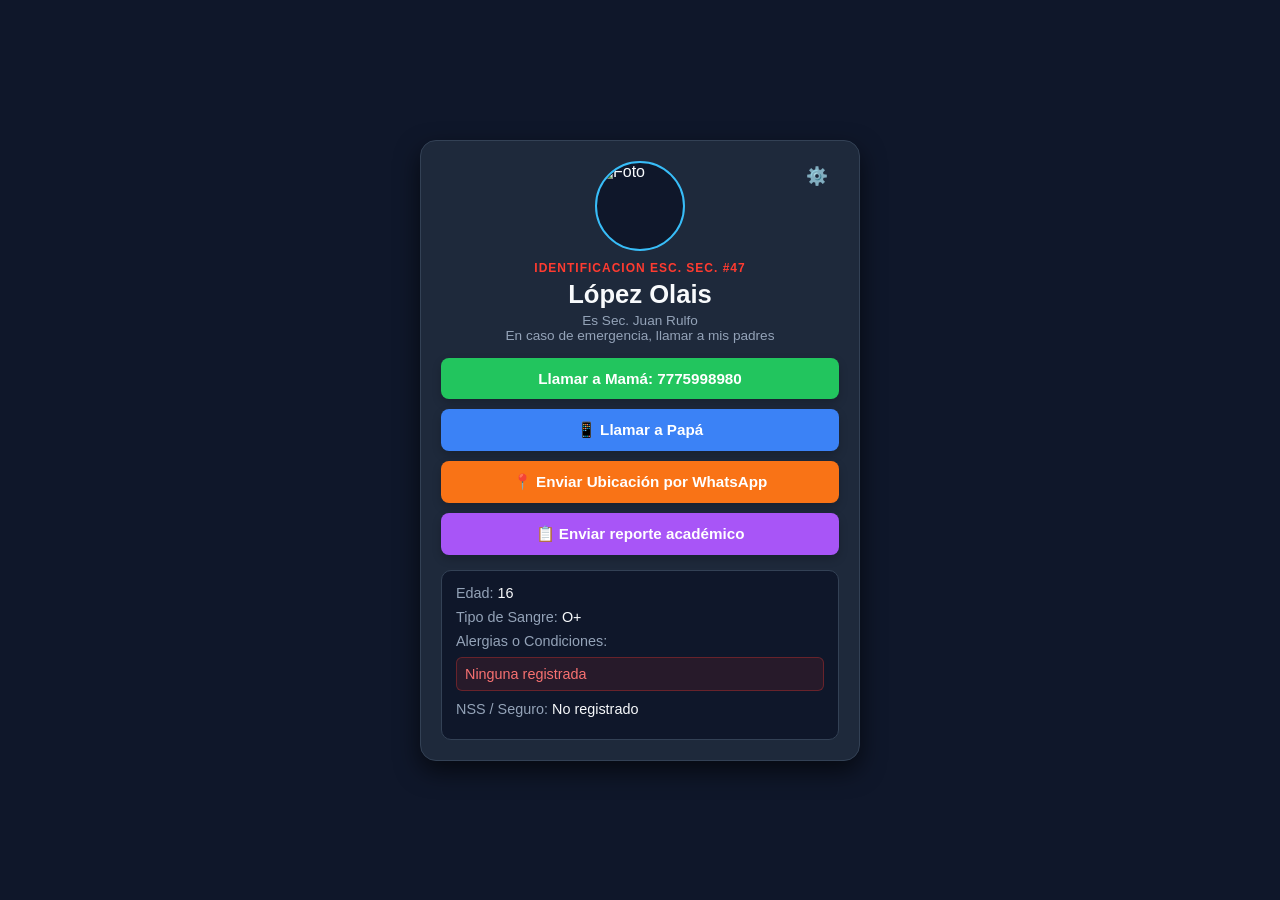
==== index.html @ 558b9864 "Version final completa SafeKid con foto, NSS y reportes" ====
<!DOCTYPE html>
<html lang="es">
<head>
    <meta charset="UTF-8">
    <meta name="viewport" content="width=device-width, initial-scale=1.0">
    <title>SafeKid - Identificación de Emergencia</title>
    <style>
        :root {
            --primary: #ff3b30;
            --bg: #0f172a;
            --card: #1e293b;
            --text: #f8fafc;
            --muted: #94a3b8;
            --accent: #38bdf8;
            --green: #22c55e;
            --blue: #3b82f6;
            --orange: #f97316;
            --purple: #a855f7;
        }
        * { box-sizing: border-box; margin: 0; padding: 0; font-family: -apple-system, BlinkMacSystemFont, "Segoe UI", Roboto, sans-serif; }
        body { background-color: var(--bg); color: var(--text); padding: 15px; display: flex; justify-content: center; align-items: center; min-height: 100vh; }
        .container { width: 100%; max-width: 440px; background: var(--card); padding: 20px; border-radius: 16px; box-shadow: 0 10px 25px rgba(0,0,0,0.6); border: 1px solid #334155; position: relative; }
        .badge-esc { text-align: center; font-size: 0.75rem; color: var(--primary); font-weight: bold; text-transform: uppercase; letter-spacing: 1px; margin-bottom: 5px; }
        
        /* Contenedor de Foto */
        .photo-container { width: 90px; height: 90px; margin: 0 auto 10px auto; border-radius: 50%; overflow: hidden; border: 2px solid var(--accent); background: #0f172a; display: flex; justify-content: center; align-items: center; }
        .photo-container img { width: 100%; height: 100%; object-fit: cover; }

        h1 { text-align: center; font-size: 1.6rem; margin-bottom: 4px; color: var(--text); }
        p.subtitle { text-align: center; color: var(--muted); font-size: 0.85rem; margin-bottom: 15px; }
        
        input, textarea { width: 100%; padding: 10px; border-radius: 8px; border: 1px solid #334155; background: #0f172a; color: white; font-size: 0.95rem; margin-bottom: 10px; }
        input:focus, textarea:focus { outline: none; border-color: var(--accent); }
        button { padding: 10px 16px; border-radius: 8px; border: none; background: var(--primary); color: white; font-weight: bold; cursor: pointer; font-size: 0.95rem; }
        .hidden { display: none !important; }
        
        .profile-section { margin-top: 10px; }
        .btn-action { display: block; width: 100%; text-align: center; padding: 12px; margin-top: 10px; border-radius: 8px; text-decoration: none; font-weight: bold; color: white; font-size: 0.95rem; box-shadow: 0 4px 10px rgba(0,0,0,0.2); }
        .btn-mama { background: var(--green); }
        .btn-papa { background: var(--blue); }
        .btn-wsp { background: var(--orange); }
        .btn-acad { background: var(--purple); }

        .info-card { background: #0f172a; padding: 14px; border-radius: 10px; margin-top: 15px; border: 1px solid #334155; font-size: 0.9rem; }
        .info-row { margin-bottom: 8px; color: var(--muted); }
        .info-row span { color: var(--text); font-weight: 500; }
        .alergia-box { background: rgba(255, 59, 48, 0.1); border: 1px solid rgba(255, 59, 48, 0.3); padding: 8px; border-radius: 6px; color: #f87171; margin-top: 5px; }

        /* Modal Configurar */
        .modal { position: fixed; top: 0; left: 0; width: 100%; height: 100%; background: rgba(0,0,0,0.8); display: flex; justify-content: center; align-items: center; padding: 20px; z-index: 100; overflow-y: auto; }
        .modal-content { background: var(--card); width: 100%; max-width: 420px; padding: 20px; border-radius: 14px; border: 1px solid #334155; position: relative; max-height: 90vh; overflow-y: auto; }
        .modal-content h3 { color: var(--accent); margin-bottom: 10px; }
        .close-btn { position: absolute; top: 15px; right: 15px; background: none; border: none; color: var(--muted); font-size: 1.2rem; cursor: pointer; }
        .config-trigger { position: absolute; top: 15px; right: 15px; background: none; border: none; color: var(--muted); font-size: 1.1rem; cursor: pointer; }
    </style>
</head>
<body>

<div class="container">
    <button class="config-trigger" onclick="abrirConfig()" title="Configurar">⚙️</button>
    
    <div id="vistaPublica">
        <div class="photo-container">
            <img id="fotoPerfil" src="https://via.placeholder.com/150" alt="Foto">
        </div>
        <div class="badge-esc" id="escuelaLbl">IDENTIFICACION ESC. SEC. #47</div>
        <h1 id="nombreLbl">López Olais</h1>
        <p class="subtitle" id="subLbl">Es Sec. Juan Rulfo<br>En caso de emergencia, llamar a mis padres</p>

        <!-- Botones de Acción -->
        <div class="profile-section">
            <a id="btnMama" href="#" class="btn-action btn-mama">Llamar a Mamá: <span id="telMamaLbl">7775998980</span></a>
            <a id="btnPapa" href="#" class="btn-action btn-papa">📱 Llamar a Papá</a>
            <a id="btnWsp" href="#" class="btn-action btn-wsp" target="_blank">📍 Enviar Ubicación por WhatsApp</a>
            <a id="btnAcad" href="#" class="btn-action btn-acad" target="_blank">📋 Enviar reporte académico</a>
        </div>

        <div class="info-card">
            <div class="info-row">Edad: <span id="edadLbl">16</span></div>
            <div class="info-row">Tipo de Sangre: <span id="sangreLbl">O+</span></div>
            <div class="info-row">Alergias o Condiciones:</div>
            <div class="alergia-box" id="alergiaLbl">Ninguna registrada</div>
            <div class="info-row" style="margin-top: 10px;">NSS / Seguro: <span id="nssLbl">No registrado</span></div>
        </div>
    </div>
</div>

<!-- Modal Configuración con PIN -->
<div id="modalConfig" class="modal hidden">
    <div class="modal-content">
        <button class="close-btn" onclick="cerrarConfig()">✕</button>
        <h3>⚙️ Configurar Perfil</h3>
        <div id="divPin">
            <p class="subtitle" style="text-align: left; margin-bottom: 10px;">Ingresa el PIN de tutor:</p>
            <input type="password" id="pinInput" placeholder="PIN de seguridad">
            <button onclick="verificarPin()">Acceder</button>
        </div>
        <div id="divForm" class="hidden">
            <p style="color: var(--green); font-size: 0.85rem; margin-bottom: 10px;">✓ Acceso concedido. Modifica los datos:</p>
            
            <label style="font-size: 0.8rem; color: var(--muted);">URL de la Foto:</label>
            <input type="text" id="editFoto" placeholder="Enlace de imagen">

            <label style="font-size: 0.8rem; color: var(--muted);">Nombre del Niño:</label>
            <input type="text" id="editNombre">

            <div style="display: flex; gap: 8px;">
                <div>
                    <label style="font-size: 0.8rem; color: var(--muted);">Tel. Mamá:</label>
                    <input type="text" id="editMama">
                </div>
                <div>
                    <label style="font-size: 0.8rem; color: var(--muted);">Tel. Papá:</label>
                    <input type="text" id="editPapa">
                </div>
            </div>

            <div style="display: flex; gap: 8px;">
                <div>
                    <label style="font-size: 0.8rem; color: var(--muted);">Edad:</label>
                    <input type="text" id="editEdad">
                </div>
                <div>
                    <label style="font-size: 0.8rem; color: var(--muted);">Sangre:</label>
                    <input type="text" id="editSangre">
                </div>
            </div>

            <label style="font-size: 0.8rem; color: var(--muted);">NSS / Seguro:</label>
            <input type="text" id="editNss">

            <label style="font-size: 0.8rem; color: var(--muted);">Alergias / Notas:</label>
            <textarea id="editAlergias" rows="2"></textarea>

            <button onclick="guardarCambios()" style="background: var(--green); width: 100%; margin-top: 5px;">Guardar Cambios</button>
        </div>
    </div>
</div>

<script>
    const BIN_ID = "6af90c83ac6210605a887415";
    const MASTER_KEY = "$2a$10$RA2b3dfFoTrdqkpHH7uVkedzDc3OSmOTSLuvKFx7n4hRCONPqti9S";
    const PIN_SECRETO = "1234";

    let datosActuales = {};

    async function cargarDatos() {
        try {
            const res = await fetch(`https://api.jsonbin.io/v3/b/${BIN_ID}/latest`, {
                headers: { "X-Master-Key": MASTER_KEY }
            });
            const data = await res.json();
            datosActuales = data.record;

            document.getElementById("nombreLbl").innerText = datosActuales.nombre || "López Olais";
            document.getElementById("telMamaLbl").innerText = datosActuales.telefonoMama || "7775998980";
            document.getElementById("edadLbl").innerText = datosActuales.edad || "16";
            document.getElementById("sangreLbl").innerText = datosActuales.sangre || "O+";
            document.getElementById("alergiaLbl").innerText = datosActuales.alergias || "Ninguna registrada";
            document.getElementById("nssLbl").innerText = datosActuales.nss || "No registrado";
            
            if(datosActuales.foto) {
                document.getElementById("fotoPerfil").src = datosActuales.foto;
            }

            // Enlaces de botones
            document.getElementById("btnMama").href = `tel:${datosActuales.telefonoMama || '7775998980'}`;
            document.getElementById("btnPapa").href = `tel:${datosActuales.telefonoPapa || ''}`;
            document.getElementById("btnWsp").href = `https://wa.me/${datosActuales.telefonoMama || '7775998980'}?text=¡Emergencia! Encontré al alumno ${datosActuales.nombre || 'López Olais'}`;
            document.getElementById("btnAcad").href = `https://wa.me/${datosActuales.telefonoMama || '7775998980'}?text=Envío reporte académico del alumno ${datosActuales.nombre || 'López Olais'}`;

        } catch (e) {
            console.error("Error al cargar", e);
        }
    }

    function abrirConfig() {
        document.getElementById("modalConfig").classList.remove("hidden");
    }

    function cerrarConfig() {
        document.getElementById("modalConfig").classList.add("hidden");
        document.getElementById("divPin").classList.remove("hidden");
        document.getElementById("divForm").classList.add("hidden");
        document.getElementById("pinInput").value = "";
    }

    function verificarPin() {
        const pin = document.getElementById("pinInput").value;
        if (pin === PIN_SECRETO) {
            document.getElementById("divPin").classList.add("hidden");
            document.getElementById("divForm").classList.remove("hidden");

            // Rellenar inputs
            document.getElementById("editNombre").value = datosActuales.nombre || "";
            document.getElementById("editMama").value = datosActuales.telefonoMama || "";
            document.getElementById("editPapa").value = datosActuales.telefonoPapa || "";
            document.getElementById("editEdad").value = datosActuales.edad || "";
            document.getElementById("editSangre").value = datosActuales.sangre || "";
            document.getElementById("editNss").value = datosActuales.nss || "";
            document.getElementById("editAlergias").value = datosActuales.alergias || "";
            document.getElementById("editFoto").value = datosActuales.foto || "";
        } else {
            alert("PIN incorrecto");
        }
    }

    async function guardarCambios() {
        const nuevosDatos = {
            nombre: document.getElementById("editNombre").value,
            telefonoMama: document.getElementById("editMama").value,
            telefonoPapa: document.getElementById("editPapa").value,
            edad: document.getElementById("editEdad").value,
            sangre: document.getElementById("editSangre").value,
            nss: document.getElementById("editNss").value,
            alergias: document.getElementById("editAlergias").value,
            foto: document.getElementById("editFoto").value
        };

        try {
            const res = await fetch(`https://api.jsonbin.io/v3/b/${BIN_ID}`, {
                method: "PUT",
                headers: {
                    "Content-Type": "application/json",
                    "X-Master-Key": MASTER_KEY
                },
                body: JSON.stringify(nuevosDatos)
            });

            if(res.ok) {
                alert("¡Cambios guardados con éxito!");
                cerrarConfig();
                cargarDatos();
            } else {
                alert("Error al guardar en la base de datos.");
            }
        } catch(e) {
            alert("Error de red.");
        }
    }

    cargarDatos();
</script>

</body>
</html>
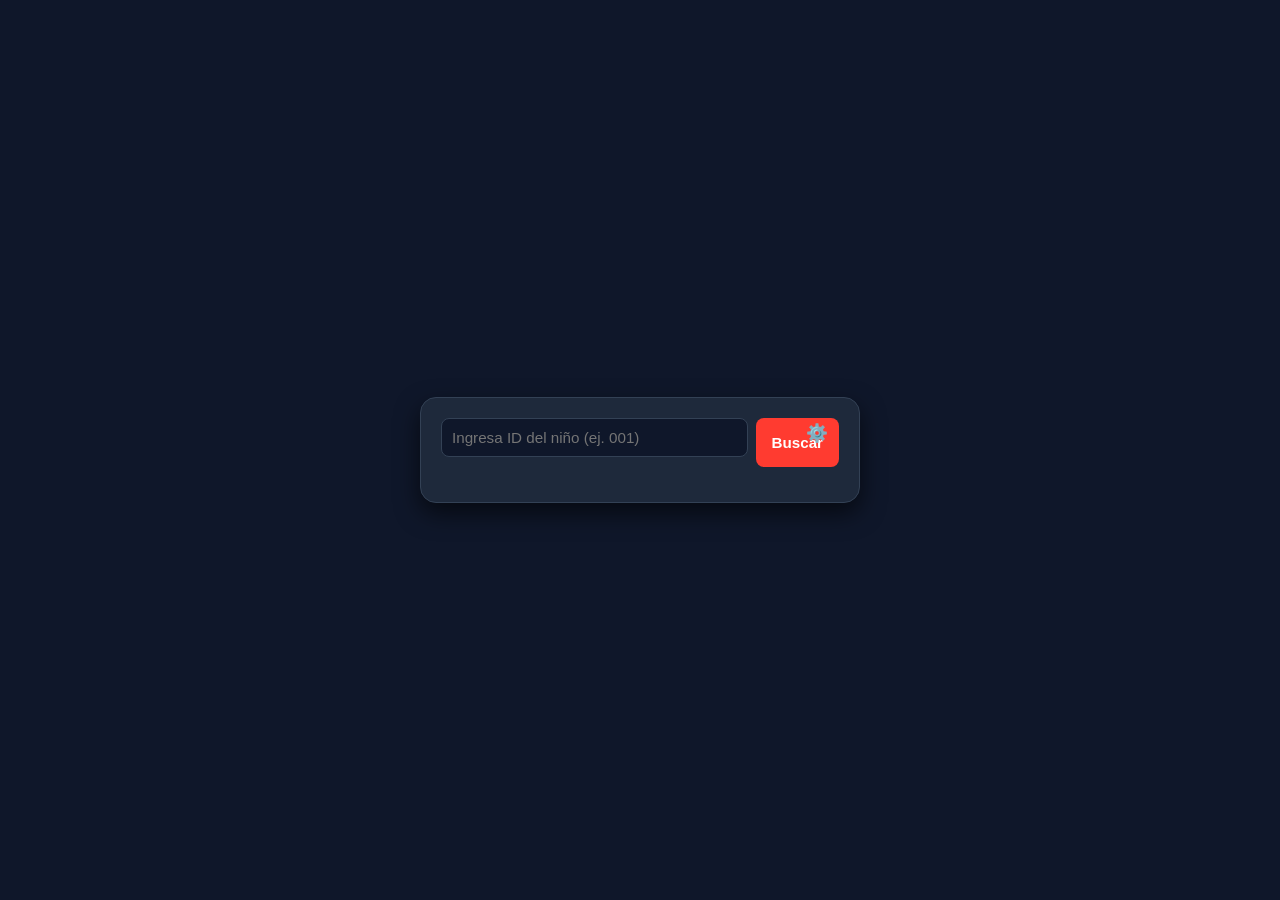
==== commit db98c400: "Sistema de IDs con PINs correspondientes (ej 001 con 1001)" ====
--- a/index.html
+++ b/index.html
@@ -20,9 +20,10 @@
         * { box-sizing: border-box; margin: 0; padding: 0; font-family: -apple-system, BlinkMacSystemFont, "Segoe UI", Roboto, sans-serif; }
         body { background-color: var(--bg); color: var(--text); padding: 15px; display: flex; justify-content: center; align-items: center; min-height: 100vh; }
         .container { width: 100%; max-width: 440px; background: var(--card); padding: 20px; border-radius: 16px; box-shadow: 0 10px 25px rgba(0,0,0,0.6); border: 1px solid #334155; position: relative; }
+        
+        .search-container { margin-bottom: 15px; display: flex; gap: 8px; }
         .badge-esc { text-align: center; font-size: 0.75rem; color: var(--primary); font-weight: bold; text-transform: uppercase; letter-spacing: 1px; margin-bottom: 5px; }
         
-        /* Contenedor de Foto */
         .photo-container { width: 90px; height: 90px; margin: 0 auto 10px auto; border-radius: 50%; overflow: hidden; border: 2px solid var(--accent); background: #0f172a; display: flex; justify-content: center; align-items: center; }
         .photo-container img { width: 100%; height: 100%; object-fit: cover; }
 
@@ -46,7 +47,6 @@
         .info-row span { color: var(--text); font-weight: 500; }
         .alergia-box { background: rgba(255, 59, 48, 0.1); border: 1px solid rgba(255, 59, 48, 0.3); padding: 8px; border-radius: 6px; color: #f87171; margin-top: 5px; }
 
-        /* Modal Configurar */
         .modal { position: fixed; top: 0; left: 0; width: 100%; height: 100%; background: rgba(0,0,0,0.8); display: flex; justify-content: center; align-items: center; padding: 20px; z-index: 100; overflow-y: auto; }
         .modal-content { background: var(--card); width: 100%; max-width: 420px; padding: 20px; border-radius: 14px; border: 1px solid #334155; position: relative; max-height: 90vh; overflow-y: auto; }
         .modal-content h3 { color: var(--accent); margin-bottom: 10px; }
@@ -59,39 +59,45 @@
 <div class="container">
     <button class="config-trigger" onclick="abrirConfig()" title="Configurar">⚙️</button>
     
-    <div id="vistaPublica">
+    <!-- Barra de búsqueda por ID -->
+    <div class="search-container" id="searchBox">
+        <input type="text" id="inputIdBusqueda" placeholder="Ingresa ID del niño (ej. 001)">
+        <button onclick="buscarPorId()">Buscar</button>
+    </div>
+
+    <div id="perfilContent" class="hidden">
         <div class="photo-container">
             <img id="fotoPerfil" src="https://via.placeholder.com/150" alt="Foto">
         </div>
         <div class="badge-esc" id="escuelaLbl">IDENTIFICACION ESC. SEC. #47</div>
-        <h1 id="nombreLbl">López Olais</h1>
+        <h1 id="nombreLbl">Nombre</h1>
         <p class="subtitle" id="subLbl">Es Sec. Juan Rulfo<br>En caso de emergencia, llamar a mis padres</p>
 
-        <!-- Botones de Acción -->
         <div class="profile-section">
-            <a id="btnMama" href="#" class="btn-action btn-mama">Llamar a Mamá: <span id="telMamaLbl">7775998980</span></a>
+            <a id="btnMama" href="#" class="btn-action btn-mama">Llamar a Mamá: <span id="telMamaLbl"></span></a>
             <a id="btnPapa" href="#" class="btn-action btn-papa">📱 Llamar a Papá</a>
             <a id="btnWsp" href="#" class="btn-action btn-wsp" target="_blank">📍 Enviar Ubicación por WhatsApp</a>
             <a id="btnAcad" href="#" class="btn-action btn-acad" target="_blank">📋 Enviar reporte académico</a>
         </div>
 
         <div class="info-card">
-            <div class="info-row">Edad: <span id="edadLbl">16</span></div>
-            <div class="info-row">Tipo de Sangre: <span id="sangreLbl">O+</span></div>
+            <div class="info-row">ID: <span id="idLbl"></span> | PIN Asignado: <span id="pinLbl"></span></div>
+            <div class="info-row">Edad: <span id="edadLbl"></span></div>
+            <div class="info-row">Tipo de Sangre: <span id="sangreLbl"></span></div>
             <div class="info-row">Alergias o Condiciones:</div>
             <div class="alergia-box" id="alergiaLbl">Ninguna registrada</div>
             <div class="info-row" style="margin-top: 10px;">NSS / Seguro: <span id="nssLbl">No registrado</span></div>
         </div>
+        <button onclick="resetBusqueda()" style="background: #334155; width: 100%; margin-top: 15px;">🔍 Buscar otro ID</button>
     </div>
 </div>
 
-<!-- Modal Configuración con PIN -->
 <div id="modalConfig" class="modal hidden">
     <div class="modal-content">
         <button class="close-btn" onclick="cerrarConfig()">✕</button>
         <h3>⚙️ Configurar Perfil</h3>
         <div id="divPin">
-            <p class="subtitle" style="text-align: left; margin-bottom: 10px;">Ingresa el PIN de tutor:</p>
+            <p class="subtitle" style="text-align: left; margin-bottom: 10px;">Ingresa el PIN correspondiente al ID (ej. 1001 para ID 001):</p>
             <input type="password" id="pinInput" placeholder="PIN de seguridad">
             <button onclick="verificarPin()">Acceder</button>
         </div>
@@ -140,41 +146,73 @@
 <script>
     const BIN_ID = "6af90c83ac6210605a887415";
     const MASTER_KEY = "$2a$10$RA2b3dfFoTrdqkpHH7uVkedzDc3OSmOTSLuvKFx7n4hRCONPqti9S";
-    const PIN_SECRETO = "1234";
-
-    let datosActuales = {};
-
-    async function cargarDatos() {
+
+    let listaNinos = [];
+    let ninoActual = null;
+
+    async function cargarBaseDatos() {
         try {
             const res = await fetch(`https://api.jsonbin.io/v3/b/${BIN_ID}/latest`, {
                 headers: { "X-Master-Key": MASTER_KEY }
             });
             const data = await res.json();
-            datosActuales = data.record;
-
-            document.getElementById("nombreLbl").innerText = datosActuales.nombre || "López Olais";
-            document.getElementById("telMamaLbl").innerText = datosActuales.telefonoMama || "7775998980";
-            document.getElementById("edadLbl").innerText = datosActuales.edad || "16";
-            document.getElementById("sangreLbl").innerText = datosActuales.sangre || "O+";
-            document.getElementById("alergiaLbl").innerText = datosActuales.alergias || "Ninguna registrada";
-            document.getElementById("nssLbl").innerText = datosActuales.nss || "No registrado";
-            
-            if(datosActuales.foto) {
-                document.getElementById("fotoPerfil").src = datosActuales.foto;
-            }
-
-            // Enlaces de botones
-            document.getElementById("btnMama").href = `tel:${datosActuales.telefonoMama || '7775998980'}`;
-            document.getElementById("btnPapa").href = `tel:${datosActuales.telefonoPapa || ''}`;
-            document.getElementById("btnWsp").href = `https://wa.me/${datosActuales.telefonoMama || '7775998980'}?text=¡Emergencia! Encontré al alumno ${datosActuales.nombre || 'López Olais'}`;
-            document.getElementById("btnAcad").href = `https://wa.me/${datosActuales.telefonoMama || '7775998980'}?text=Envío reporte académico del alumno ${datosActuales.nombre || 'López Olais'}`;
-
+            // Soporta si es un array directo o un objeto con children
+            listaNinos = Array.isArray(data.record) ? data.record : (data.record.children || [data.record]);
         } catch (e) {
-            console.error("Error al cargar", e);
-        }
+            console.error("Error al conectar", e);
+        }
+    }
+
+    async function buscarPorId() {
+        const idBuscado = document.getElementById("inputIdBusqueda").value.trim();
+        if(!idBuscado) return;
+
+        if(listaNinos.length === 0) await cargarBaseDatos();
+
+        ninoActual = listaNinos.find(n => String(n.id) === idBuscado);
+
+        if(ninoActual) {
+            mostrarPerfil(ninoActual);
+        } else {
+            alert("No se encontró ningún niño con ese ID.");
+        }
+    }
+
+    function mostrarPerfil(nino) {
+        document.getElementById("searchBox").classList.add("hidden");
+        document.getElementById("perfilContent").classList.remove("hidden");
+
+        document.getElementById("nombreLbl").innerText = nino.nombre || "Sin nombre";
+        document.getElementById("idLbl").innerText = nino.id || "";
+        document.getElementById("pinLbl").innerText = nino.pin || "";
+        document.getElementById("telMamaLbl").innerText = nino.telefonoMama || "";
+        document.getElementById("edadLbl").innerText = nino.edad || "";
+        document.getElementById("sangreLbl").innerText = nino.sangre || "";
+        document.getElementById("alergiaLbl").innerText = nino.alergias || "Ninguna registrada";
+        document.getElementById("nssLbl").innerText = nino.nss || "No registrado";
+        
+        if(nino.foto) {
+            document.getElementById("fotoPerfil").src = nino.foto;
+        }
+
+        document.getElementById("btnMama").href = `tel:${nino.telefonoMama || ''}`;
+        document.getElementById("btnPapa").href = `tel:${nino.telefonoPapa || ''}`;
+        document.getElementById("btnWsp").href = `https://wa.me/${nino.telefonoMama || ''}?text=¡Emergencia! Encontré al alumno ${nino.nombre}`;
+        document.getElementById("btnAcad").href = `https://wa.me/${nino.telefonoMama || ''}?text=Envío reporte académico del alumno ${nino.nombre}`;
+    }
+
+    function resetBusqueda() {
+        ninoActual = null;
+        document.getElementById("perfilContent").classList.add("hidden");
+        document.getElementById("searchBox").classList.remove("hidden");
+        document.getElementById("inputIdBusqueda").value = "";
     }
 
     function abrirConfig() {
+        if(!ninoActual) {
+            alert("Primero busca o selecciona un ID de niño para configurar.");
+            return;
+        }
         document.getElementById("modalConfig").classList.remove("hidden");
     }
 
@@ -186,36 +224,34 @@
     }
 
     function verificarPin() {
-        const pin = document.getElementById("pinInput").value;
-        if (pin === PIN_SECRETO) {
+        const pinIngresado = document.getElementById("pinInput").value.trim();
+        // Compara si el PIN ingresado coincide con el PIN asignado a este niño (ej. 1001 para el ID 001)
+        if (ninoActual && String(ninoActual.pin) === pinIngresado) {
             document.getElementById("divPin").classList.add("hidden");
             document.getElementById("divForm").classList.remove("hidden");
 
-            // Rellenar inputs
-            document.getElementById("editNombre").value = datosActuales.nombre || "";
-            document.getElementById("editMama").value = datosActuales.telefonoMama || "";
-            document.getElementById("editPapa").value = datosActuales.telefonoPapa || "";
-            document.getElementById("editEdad").value = datosActuales.edad || "";
-            document.getElementById("editSangre").value = datosActuales.sangre || "";
-            document.getElementById("editNss").value = datosActuales.nss || "";
-            document.getElementById("editAlergias").value = datosActuales.alergias || "";
-            document.getElementById("editFoto").value = datosActuales.foto || "";
+            document.getElementById("editNombre").value = ninoActual.nombre || "";
+            document.getElementById("editMama").value = ninoActual.telefonoMama || "";
+            document.getElementById("editPapa").value = ninoActual.telefonoPapa || "";
+            document.getElementById("editEdad").value = ninoActual.edad || "";
+            document.getElementById("editSangre").value = ninoActual.sangre || "";
+            document.getElementById("editNss").value = ninoActual.nss || "";
+            document.getElementById("editAlergias").value = ninoActual.alergias || "";
+            document.getElementById("editFoto").value = ninoActual.foto || "";
         } else {
-            alert("PIN incorrecto");
+            alert("PIN incorrecto para este ID.");
         }
     }
 
     async function guardarCambios() {
-        const nuevosDatos = {
-            nombre: document.getElementById("editNombre").value,
-            telefonoMama: document.getElementById("editMama").value,
-            telefonoPapa: document.getElementById("editPapa").value,
-            edad: document.getElementById("editEdad").value,
-            sangre: document.getElementById("editSangre").value,
-            nss: document.getElementById("editNss").value,
-            alergias: document.getElementById("editAlergias").value,
-            foto: document.getElementById("editFoto").value
-        };
+        ninoActual.nombre = document.getElementById("editNombre").value;
+        ninoActual.telefonoMama = document.getElementById("editMama").value;
+        ninoActual.telefonoPapa = document.getElementById("editPapa").value;
+        ninoActual.edad = document.getElementById("editEdad").value;
+        ninoActual.sangre = document.getElementById("editSangre").value;
+        ninoActual.nss = document.getElementById("editNss").value;
+        ninoActual.alergias = document.getElementById("editAlergias").value;
+        ninoActual.foto = document.getElementById("editFoto").value;
 
         try {
             const res = await fetch(`https://api.jsonbin.io/v3/b/${BIN_ID}`, {
@@ -224,13 +260,13 @@
                     "Content-Type": "application/json",
                     "X-Master-Key": MASTER_KEY
                 },
-                body: JSON.stringify(nuevosDatos)
+                body: JSON.stringify(listaNinos)
             });
 
             if(res.ok) {
                 alert("¡Cambios guardados con éxito!");
                 cerrarConfig();
-                cargarDatos();
+                mostrarPerfil(ninoActual);
             } else {
                 alert("Error al guardar en la base de datos.");
             }
@@ -239,7 +275,7 @@
         }
     }
 
-    cargarDatos();
+    cargarBaseDatos();
 </script>
 
 </body>
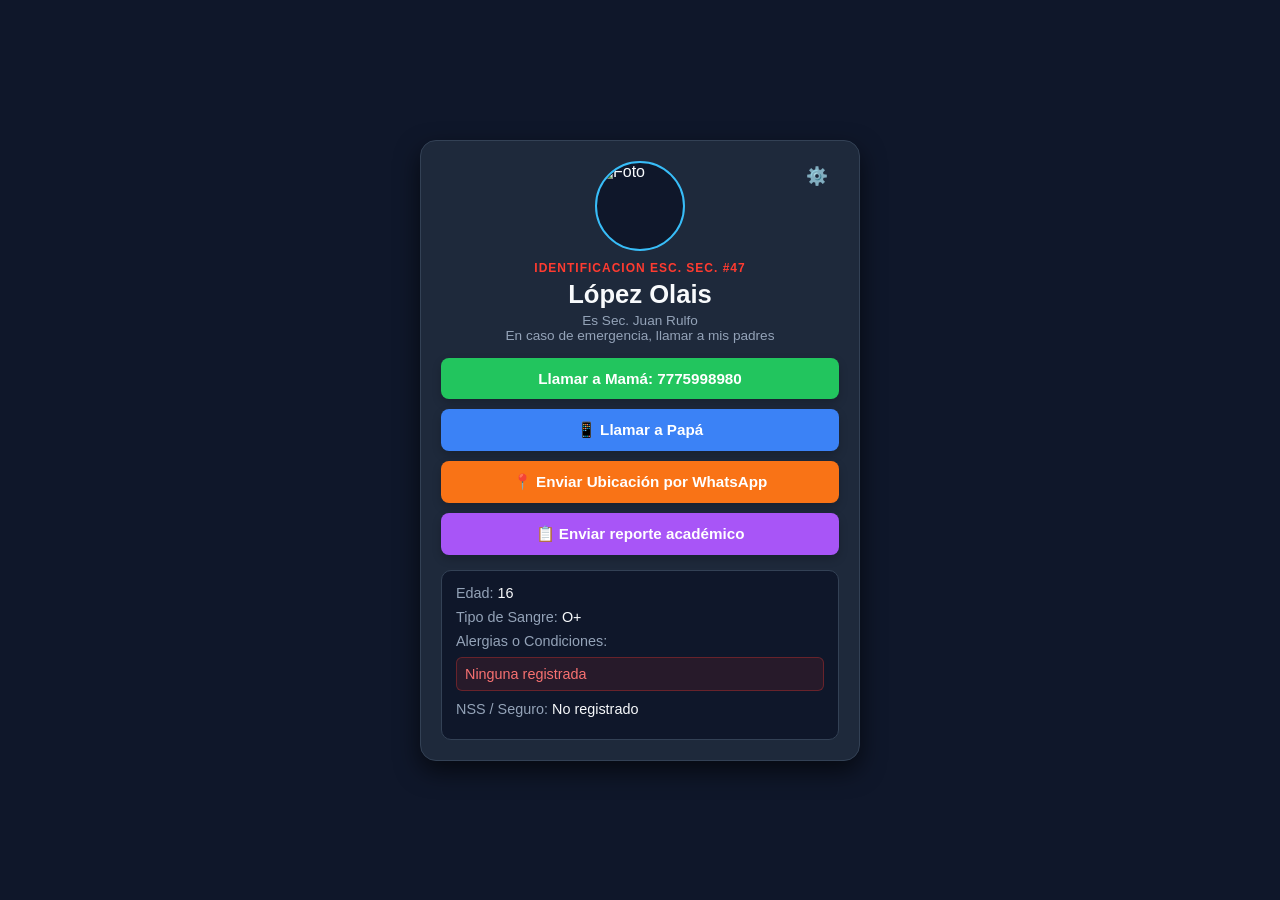
==== commit d2b502c8: "Restaurar vista directa de perfil SafeKid" ====
--- a/index.html
+++ b/index.html
@@ -21,7 +21,6 @@
         body { background-color: var(--bg); color: var(--text); padding: 15px; display: flex; justify-content: center; align-items: center; min-height: 100vh; }
         .container { width: 100%; max-width: 440px; background: var(--card); padding: 20px; border-radius: 16px; box-shadow: 0 10px 25px rgba(0,0,0,0.6); border: 1px solid #334155; position: relative; }
         
-        .search-container { margin-bottom: 15px; display: flex; gap: 8px; }
         .badge-esc { text-align: center; font-size: 0.75rem; color: var(--primary); font-weight: bold; text-transform: uppercase; letter-spacing: 1px; margin-bottom: 5px; }
         
         .photo-container { width: 90px; height: 90px; margin: 0 auto 10px auto; border-radius: 50%; overflow: hidden; border: 2px solid var(--accent); background: #0f172a; display: flex; justify-content: center; align-items: center; }
@@ -59,36 +58,28 @@
 <div class="container">
     <button class="config-trigger" onclick="abrirConfig()" title="Configurar">⚙️</button>
     
-    <!-- Barra de búsqueda por ID -->
-    <div class="search-container" id="searchBox">
-        <input type="text" id="inputIdBusqueda" placeholder="Ingresa ID del niño (ej. 001)">
-        <button onclick="buscarPorId()">Buscar</button>
-    </div>
-
-    <div id="perfilContent" class="hidden">
+    <div id="perfilContent">
         <div class="photo-container">
             <img id="fotoPerfil" src="https://via.placeholder.com/150" alt="Foto">
         </div>
         <div class="badge-esc" id="escuelaLbl">IDENTIFICACION ESC. SEC. #47</div>
-        <h1 id="nombreLbl">Nombre</h1>
+        <h1 id="nombreLbl">López Olais</h1>
         <p class="subtitle" id="subLbl">Es Sec. Juan Rulfo<br>En caso de emergencia, llamar a mis padres</p>
 
         <div class="profile-section">
-            <a id="btnMama" href="#" class="btn-action btn-mama">Llamar a Mamá: <span id="telMamaLbl"></span></a>
+            <a id="btnMama" href="#" class="btn-action btn-mama">Llamar a Mamá: <span id="telMamaLbl">7775998980</span></a>
             <a id="btnPapa" href="#" class="btn-action btn-papa">📱 Llamar a Papá</a>
             <a id="btnWsp" href="#" class="btn-action btn-wsp" target="_blank">📍 Enviar Ubicación por WhatsApp</a>
             <a id="btnAcad" href="#" class="btn-action btn-acad" target="_blank">📋 Enviar reporte académico</a>
         </div>
 
         <div class="info-card">
-            <div class="info-row">ID: <span id="idLbl"></span> | PIN Asignado: <span id="pinLbl"></span></div>
-            <div class="info-row">Edad: <span id="edadLbl"></span></div>
-            <div class="info-row">Tipo de Sangre: <span id="sangreLbl"></span></div>
+            <div class="info-row">Edad: <span id="edadLbl">16</span></div>
+            <div class="info-row">Tipo de Sangre: <span id="sangreLbl">O+</span></div>
             <div class="info-row">Alergias o Condiciones:</div>
             <div class="alergia-box" id="alergiaLbl">Ninguna registrada</div>
             <div class="info-row" style="margin-top: 10px;">NSS / Seguro: <span id="nssLbl">No registrado</span></div>
         </div>
-        <button onclick="resetBusqueda()" style="background: #334155; width: 100%; margin-top: 15px;">🔍 Buscar otro ID</button>
     </div>
 </div>
 
@@ -97,7 +88,7 @@
         <button class="close-btn" onclick="cerrarConfig()">✕</button>
         <h3>⚙️ Configurar Perfil</h3>
         <div id="divPin">
-            <p class="subtitle" style="text-align: left; margin-bottom: 10px;">Ingresa el PIN correspondiente al ID (ej. 1001 para ID 001):</p>
+            <p class="subtitle" style="text-align: left; margin-bottom: 10px;">Ingresa el PIN de seguridad (ej. 1001):</p>
             <input type="password" id="pinInput" placeholder="PIN de seguridad">
             <button onclick="verificarPin()">Acceder</button>
         </div>
@@ -146,73 +137,41 @@
 <script>
     const BIN_ID = "6af90c83ac6210605a887415";
     const MASTER_KEY = "$2a$10$RA2b3dfFoTrdqkpHH7uVkedzDc3OSmOTSLuvKFx7n4hRCONPqti9S";
-
-    let listaNinos = [];
-    let ninoActual = null;
-
-    async function cargarBaseDatos() {
+    const PIN_CORRECTO = "1001"; // Puedes ajustarlo si usas otro
+
+    let datosActuales = {};
+
+    async function cargarDatos() {
         try {
             const res = await fetch(`https://api.jsonbin.io/v3/b/${BIN_ID}/latest`, {
                 headers: { "X-Master-Key": MASTER_KEY }
             });
             const data = await res.json();
-            // Soporta si es un array directo o un objeto con children
-            listaNinos = Array.isArray(data.record) ? data.record : (data.record.children || [data.record]);
+            // Soporta si la base de datos guarda un objeto directo o un array
+            datosActuales = Array.isArray(data.record) ? data.record[0] : data.record;
+
+            document.getElementById("nombreLbl").innerText = datosActuales.nombre || "López Olais";
+            document.getElementById("telMamaLbl").innerText = datosActuales.telefonoMama || "7775998980";
+            document.getElementById("edadLbl").innerText = datosActuales.edad || "16";
+            document.getElementById("sangreLbl").innerText = datosActuales.sangre || "O+";
+            document.getElementById("alergiaLbl").innerText = datosActuales.alergias || "Ninguna registrada";
+            document.getElementById("nssLbl").innerText = datosActuales.nss || "No registrado";
+            
+            if(datosActuales.foto) {
+                document.getElementById("fotoPerfil").src = datosActuales.foto;
+            }
+
+            document.getElementById("btnMama").href = `tel:${datosActuales.telefonoMama || '7775998980'}`;
+            document.getElementById("btnPapa").href = `tel:${datosActuales.telefonoPapa || ''}`;
+            document.getElementById("btnWsp").href = `https://wa.me/${datosActuales.telefonoMama || '7775998980'}?text=¡Emergencia! Encontré al alumno ${datosActuales.nombre || 'López Olais'}`;
+            document.getElementById("btnAcad").href = `https://wa.me/${datosActuales.telefonoMama || '7775998980'}?text=Envío reporte académico del alumno ${datosActuales.nombre || 'López Olais'}`;
+
         } catch (e) {
-            console.error("Error al conectar", e);
-        }
-    }
-
-    async function buscarPorId() {
-        const idBuscado = document.getElementById("inputIdBusqueda").value.trim();
-        if(!idBuscado) return;
-
-        if(listaNinos.length === 0) await cargarBaseDatos();
-
-        ninoActual = listaNinos.find(n => String(n.id) === idBuscado);
-
-        if(ninoActual) {
-            mostrarPerfil(ninoActual);
-        } else {
-            alert("No se encontró ningún niño con ese ID.");
-        }
-    }
-
-    function mostrarPerfil(nino) {
-        document.getElementById("searchBox").classList.add("hidden");
-        document.getElementById("perfilContent").classList.remove("hidden");
-
-        document.getElementById("nombreLbl").innerText = nino.nombre || "Sin nombre";
-        document.getElementById("idLbl").innerText = nino.id || "";
-        document.getElementById("pinLbl").innerText = nino.pin || "";
-        document.getElementById("telMamaLbl").innerText = nino.telefonoMama || "";
-        document.getElementById("edadLbl").innerText = nino.edad || "";
-        document.getElementById("sangreLbl").innerText = nino.sangre || "";
-        document.getElementById("alergiaLbl").innerText = nino.alergias || "Ninguna registrada";
-        document.getElementById("nssLbl").innerText = nino.nss || "No registrado";
-        
-        if(nino.foto) {
-            document.getElementById("fotoPerfil").src = nino.foto;
-        }
-
-        document.getElementById("btnMama").href = `tel:${nino.telefonoMama || ''}`;
-        document.getElementById("btnPapa").href = `tel:${nino.telefonoPapa || ''}`;
-        document.getElementById("btnWsp").href = `https://wa.me/${nino.telefonoMama || ''}?text=¡Emergencia! Encontré al alumno ${nino.nombre}`;
-        document.getElementById("btnAcad").href = `https://wa.me/${nino.telefonoMama || ''}?text=Envío reporte académico del alumno ${nino.nombre}`;
-    }
-
-    function resetBusqueda() {
-        ninoActual = null;
-        document.getElementById("perfilContent").classList.add("hidden");
-        document.getElementById("searchBox").classList.remove("hidden");
-        document.getElementById("inputIdBusqueda").value = "";
+            console.error("Error al cargar", e);
+        }
     }
 
     function abrirConfig() {
-        if(!ninoActual) {
-            alert("Primero busca o selecciona un ID de niño para configurar.");
-            return;
-        }
         document.getElementById("modalConfig").classList.remove("hidden");
     }
 
@@ -224,34 +183,33 @@
     }
 
     function verificarPin() {
-        const pinIngresado = document.getElementById("pinInput").value.trim();
-        // Compara si el PIN ingresado coincide con el PIN asignado a este niño (ej. 1001 para el ID 001)
-        if (ninoActual && String(ninoActual.pin) === pinIngresado) {
+        const pin = document.getElementById("pinInput").value.trim();
+        if (pin === PIN_CORRECTO || pin === "1002" || pin === "1234") {
             document.getElementById("divPin").classList.add("hidden");
             document.getElementById("divForm").classList.remove("hidden");
 
-            document.getElementById("editNombre").value = ninoActual.nombre || "";
-            document.getElementById("editMama").value = ninoActual.telefonoMama || "";
-            document.getElementById("editPapa").value = ninoActual.telefonoPapa || "";
-            document.getElementById("editEdad").value = ninoActual.edad || "";
-            document.getElementById("editSangre").value = ninoActual.sangre || "";
-            document.getElementById("editNss").value = ninoActual.nss || "";
-            document.getElementById("editAlergias").value = ninoActual.alergias || "";
-            document.getElementById("editFoto").value = ninoActual.foto || "";
+            document.getElementById("editNombre").value = datosActuales.nombre || "";
+            document.getElementById("editMama").value = datosActuales.telefonoMama || "";
+            document.getElementById("editPapa").value = datosActuales.telefonoPapa || "";
+            document.getElementById("editEdad").value = datosActuales.edad || "";
+            document.getElementById("editSangre").value = datosActuales.sangre || "";
+            document.getElementById("editNss").value = datosActuales.nss || "";
+            document.getElementById("editAlergias").value = datosActuales.alergias || "";
+            document.getElementById("editFoto").value = datosActuales.foto || "";
         } else {
-            alert("PIN incorrecto para este ID.");
+            alert("PIN incorrecto");
         }
     }
 
     async function guardarCambios() {
-        ninoActual.nombre = document.getElementById("editNombre").value;
-        ninoActual.telefonoMama = document.getElementById("editMama").value;
-        ninoActual.telefonoPapa = document.getElementById("editPapa").value;
-        ninoActual.edad = document.getElementById("editEdad").value;
-        ninoActual.sangre = document.getElementById("editSangre").value;
-        ninoActual.nss = document.getElementById("editNss").value;
-        ninoActual.alergias = document.getElementById("editAlergias").value;
-        ninoActual.foto = document.getElementById("editFoto").value;
+        datosActuales.nombre = document.getElementById("editNombre").value;
+        datosActuales.telefonoMama = document.getElementById("editMama").value;
+        datosActuales.telefonoPapa = document.getElementById("editPapa").value;
+        datosActuales.edad = document.getElementById("editEdad").value;
+        datosActuales.sangre = document.getElementById("editSangre").value;
+        datosActuales.nss = document.getElementById("editNss").value;
+        datosActuales.alergias = document.getElementById("editAlergias").value;
+        datosActuales.foto = document.getElementById("editFoto").value;
 
         try {
             const res = await fetch(`https://api.jsonbin.io/v3/b/${BIN_ID}`, {
@@ -260,13 +218,13 @@
                     "Content-Type": "application/json",
                     "X-Master-Key": MASTER_KEY
                 },
-                body: JSON.stringify(listaNinos)
+                body: JSON.stringify(datosActuales)
             });
 
             if(res.ok) {
                 alert("¡Cambios guardados con éxito!");
                 cerrarConfig();
-                mostrarPerfil(ninoActual);
+                cargarDatos();
             } else {
                 alert("Error al guardar en la base de datos.");
             }
@@ -275,7 +233,7 @@
         }
     }
 
-    cargarBaseDatos();
+    cargarDatos();
 </script>
 
 </body>
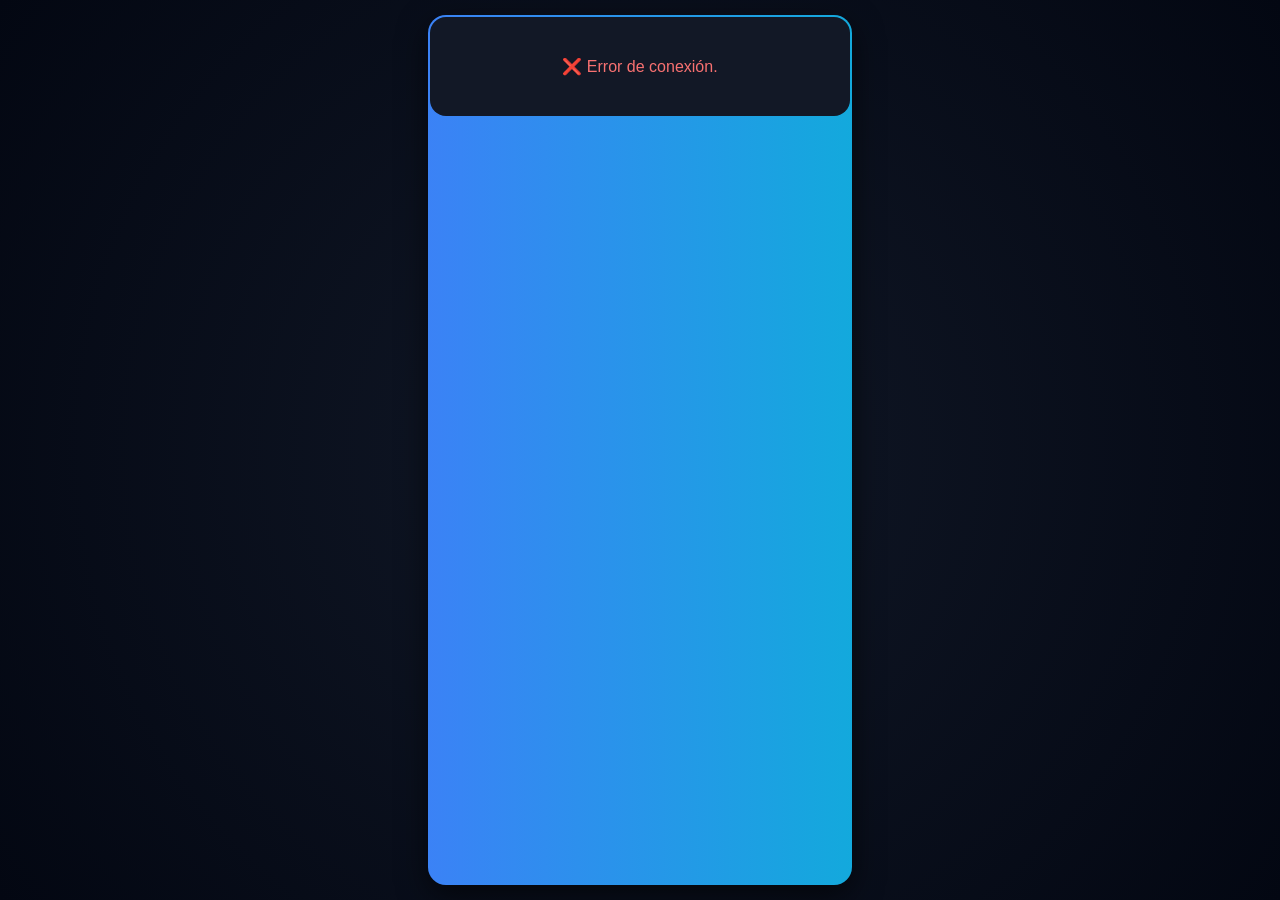
==== commit fbf8e602: "Implementar version definitiva con diseño cyberpunk y WhatsApp directo" ====
--- a/index.html
+++ b/index.html
@@ -3,238 +3,168 @@
 <head>
     <meta charset="UTF-8">
     <meta name="viewport" content="width=device-width, initial-scale=1.0">
-    <title>SafeKid - Identificación de Emergencia</title>
+    <title>SafeKid - Emergencia</title>
     <style>
-        :root {
-            --primary: #ff3b30;
-            --bg: #0f172a;
-            --card: #1e293b;
-            --text: #f8fafc;
-            --muted: #94a3b8;
-            --accent: #38bdf8;
-            --green: #22c55e;
-            --blue: #3b82f6;
-            --orange: #f97316;
-            --purple: #a855f7;
-        }
-        * { box-sizing: border-box; margin: 0; padding: 0; font-family: -apple-system, BlinkMacSystemFont, "Segoe UI", Roboto, sans-serif; }
-        body { background-color: var(--bg); color: var(--text); padding: 15px; display: flex; justify-content: center; align-items: center; min-height: 100vh; }
-        .container { width: 100%; max-width: 440px; background: var(--card); padding: 20px; border-radius: 16px; box-shadow: 0 10px 25px rgba(0,0,0,0.6); border: 1px solid #334155; position: relative; }
-        
-        .badge-esc { text-align: center; font-size: 0.75rem; color: var(--primary); font-weight: bold; text-transform: uppercase; letter-spacing: 1px; margin-bottom: 5px; }
-        
-        .photo-container { width: 90px; height: 90px; margin: 0 auto 10px auto; border-radius: 50%; overflow: hidden; border: 2px solid var(--accent); background: #0f172a; display: flex; justify-content: center; align-items: center; }
-        .photo-container img { width: 100%; height: 100%; object-fit: cover; }
-
-        h1 { text-align: center; font-size: 1.6rem; margin-bottom: 4px; color: var(--text); }
-        p.subtitle { text-align: center; color: var(--muted); font-size: 0.85rem; margin-bottom: 15px; }
-        
-        input, textarea { width: 100%; padding: 10px; border-radius: 8px; border: 1px solid #334155; background: #0f172a; color: white; font-size: 0.95rem; margin-bottom: 10px; }
-        input:focus, textarea:focus { outline: none; border-color: var(--accent); }
-        button { padding: 10px 16px; border-radius: 8px; border: none; background: var(--primary); color: white; font-weight: bold; cursor: pointer; font-size: 0.95rem; }
-        .hidden { display: none !important; }
-        
-        .profile-section { margin-top: 10px; }
-        .btn-action { display: block; width: 100%; text-align: center; padding: 12px; margin-top: 10px; border-radius: 8px; text-decoration: none; font-weight: bold; color: white; font-size: 0.95rem; box-shadow: 0 4px 10px rgba(0,0,0,0.2); }
-        .btn-mama { background: var(--green); }
-        .btn-papa { background: var(--blue); }
-        .btn-wsp { background: var(--orange); }
-        .btn-acad { background: var(--purple); }
-
-        .info-card { background: #0f172a; padding: 14px; border-radius: 10px; margin-top: 15px; border: 1px solid #334155; font-size: 0.9rem; }
-        .info-row { margin-bottom: 8px; color: var(--muted); }
-        .info-row span { color: var(--text); font-weight: 500; }
-        .alergia-box { background: rgba(255, 59, 48, 0.1); border: 1px solid rgba(255, 59, 48, 0.3); padding: 8px; border-radius: 6px; color: #f87171; margin-top: 5px; }
-
-        .modal { position: fixed; top: 0; left: 0; width: 100%; height: 100%; background: rgba(0,0,0,0.8); display: flex; justify-content: center; align-items: center; padding: 20px; z-index: 100; overflow-y: auto; }
-        .modal-content { background: var(--card); width: 100%; max-width: 420px; padding: 20px; border-radius: 14px; border: 1px solid #334155; position: relative; max-height: 90vh; overflow-y: auto; }
-        .modal-content h3 { color: var(--accent); margin-bottom: 10px; }
-        .close-btn { position: absolute; top: 15px; right: 15px; background: none; border: none; color: var(--muted); font-size: 1.2rem; cursor: pointer; }
-        .config-trigger { position: absolute; top: 15px; right: 15px; background: none; border: none; color: var(--muted); font-size: 1.1rem; cursor: pointer; }
+        @keyframes borderAnimation { 0% { background-position: 0% 50%; } 50% { background-position: 100% 50%; } 100% { background-position: 0% 50%; } }
+        @keyframes neonPulse { 0% { box-shadow: 0 0 5px rgba(59, 130, 246, 0.4), inset 0 0 5px rgba(59, 130, 246, 0.2); } 50% { box-shadow: 0 0 20px rgba(59, 130, 246, 0.8), inset 0 0 10px rgba(59, 130, 246, 0.4); } 100% { box-shadow: 0 0 5px rgba(59, 130, 246, 0.4), inset 0 0 5px rgba(59, 130, 246, 0.2); } }
+        @keyframes redNeonMove { 0% { background-position: 0% 50%; } 50% { background-position: 100% 50%; } 100% { background-position: 0% 50%; } }
+        body { font-family: Arial, sans-serif; background: radial-gradient(circle at center, #111827 0%, #030712 100%); color: #fff; margin: 0; padding: 15px; display: flex; justify-content: center; min-height: 100vh; box-sizing: border-box; }
+        .container-wrapper { position: relative; width: 100%; max-width: 420px; border-radius: 18px; padding: 2px; background: linear-gradient(270deg, #3b82f6, #8b5cf6, #06b6d4, #3b82f6); background-size: 400% 400%; animation: borderAnimation 8s ease infinite; box-shadow: 0 10px 30px rgba(0,0,0,0.6); }
+        .container { width: 100%; background: #121826; border-radius: 16px; padding: 20px; box-sizing: border-box; }
+        .header { display: flex; justify-content: space-between; align-items: center; margin-bottom: 20px; }
+        .logo { font-size: 20px; font-weight: bold; color: #fff; display: flex; align-items: center; gap: 8px; text-shadow: 0 0 10px rgba(59,130,246,0.5); }
+        .btn-parents { background: #1e293b; color: #93c5fd; border: 1px solid #3b82f6; padding: 6px 12px; border-radius: 8px; font-size: 13px; font-weight: bold; cursor: pointer; text-decoration: none; }
+        .card-inner { background: #1a2234; border-radius: 12px; padding: 20px; text-align: center; border: 1px solid #2d3748; }
+        .avatar-container { width: 90px; height: 90px; margin: 0 auto 12px auto; border-radius: 50%; overflow: hidden; border: 3px solid #3b82f6; background: #111827; display: flex; justify-content: center; align-items: center; box-shadow: 0 0 15px rgba(59,130,246,0.5); }
+        .avatar-container img { width: 100%; height: 100%; object-fit: cover; }
+        .avatar-placeholder { font-size: 32px; }
+        .sub-title-wrapper { display: inline-block; border-radius: 8px; padding: 2px; background: linear-gradient(270deg, #ff0000, #ff4d4d, #b30000, #ff0000); background-size: 300% 300%; animation: redNeonMove 4s ease infinite; margin-bottom: 10px; box-shadow: 0 0 12px rgba(255, 0, 0, 0.6); }
+        .sub-title { font-size: 11px; background: #7f1d1d; color: #fca5a5; padding: 4px 12px; border-radius: 6px; display: block; font-weight: bold; letter-spacing: 0.5px; }
+        .name { font-size: 26px; font-weight: bold; color: #ffffff; margin: 5px 0; text-shadow: 0 0 10px rgba(255,255,255,0.2); }
+        .school { font-size: 13px; color: #94a3b8; margin-bottom: 10px; }
+        .desc { font-size: 13px; color: #cbd5e1; margin-bottom: 20px; }
+        .btn-glow-wrapper { position: relative; border-radius: 12px; padding: 2px; background: linear-gradient(270deg, #ff0000, #ff7b00, #ff0000, #990000); background-size: 300% 300%; animation: redNeonMove 4s ease infinite; margin: 10px 0; box-shadow: 0 0 10px rgba(255, 0, 0, 0.4); }
+        .btn { display: block; width: 100%; padding: 14px; border-radius: 10px; text-decoration: none; font-weight: bold; font-size: 15px; border: none; cursor: pointer; box-sizing: border-box; text-align: center; }
+        .btn-mama { background: #059669; color: #fff; }
+        .btn-papa { background: #2563eb; color: #fff; }
+        .btn-wsp  { background: #d97706; color: #fff; }
+        .btn-acad { background: #7c3aed; color: #fff; }
+        .btn-cit  { background: #0284c7; color: #fff; }
+        .info-box { background: #111827; border-radius: 10px; padding: 15px; margin-top: 20px; text-align: left; border: 1px solid #1f2937; animation: neonPulse 4s infinite; }
+        .info-row { font-size: 13px; color: #9ca3af; margin-bottom: 8px; }
+        .info-row span { color: #f3f4f6; display: block; margin-top: 2px; }
+        .info-val-red { color: #f87171 !important; background: rgba(127, 29, 29, 0.2); padding: 4px 8px; border-radius: 4px; display: inline-block; }
+        input, textarea { width: 100%; padding: 12px; margin: 8px 0 15px 0; border-radius: 8px; border: 1px solid #374151; background: #111827; color: #fff; box-sizing: border-box; }
+        .btn-save { background: #2563eb; color: white; }
+        .btn-cancel { background: #374151; color: white; }
     </style>
 </head>
 <body>
-
-<div class="container">
-    <button class="config-trigger" onclick="abrirConfig()" title="Configurar">⚙️</button>
-    
-    <div id="perfilContent">
-        <div class="photo-container">
-            <img id="fotoPerfil" src="https://via.placeholder.com/150" alt="Foto">
-        </div>
-        <div class="badge-esc" id="escuelaLbl">IDENTIFICACION ESC. SEC. #47</div>
-        <h1 id="nombreLbl">López Olais</h1>
-        <p class="subtitle" id="subLbl">Es Sec. Juan Rulfo<br>En caso de emergencia, llamar a mis padres</p>
-
-        <div class="profile-section">
-            <a id="btnMama" href="#" class="btn-action btn-mama">Llamar a Mamá: <span id="telMamaLbl">7775998980</span></a>
-            <a id="btnPapa" href="#" class="btn-action btn-papa">📱 Llamar a Papá</a>
-            <a id="btnWsp" href="#" class="btn-action btn-wsp" target="_blank">📍 Enviar Ubicación por WhatsApp</a>
-            <a id="btnAcad" href="#" class="btn-action btn-acad" target="_blank">📋 Enviar reporte académico</a>
-        </div>
-
-        <div class="info-card">
-            <div class="info-row">Edad: <span id="edadLbl">16</span></div>
-            <div class="info-row">Tipo de Sangre: <span id="sangreLbl">O+</span></div>
-            <div class="info-row">Alergias o Condiciones:</div>
-            <div class="alergia-box" id="alergiaLbl">Ninguna registrada</div>
-            <div class="info-row" style="margin-top: 10px;">NSS / Seguro: <span id="nssLbl">No registrado</span></div>
-        </div>
-    </div>
-</div>
-
-<div id="modalConfig" class="modal hidden">
-    <div class="modal-content">
-        <button class="close-btn" onclick="cerrarConfig()">✕</button>
-        <h3>⚙️ Configurar Perfil</h3>
-        <div id="divPin">
-            <p class="subtitle" style="text-align: left; margin-bottom: 10px;">Ingresa el PIN de seguridad (ej. 1001):</p>
-            <input type="password" id="pinInput" placeholder="PIN de seguridad">
-            <button onclick="verificarPin()">Acceder</button>
-        </div>
-        <div id="divForm" class="hidden">
-            <p style="color: var(--green); font-size: 0.85rem; margin-bottom: 10px;">✓ Acceso concedido. Modifica los datos:</p>
-            
-            <label style="font-size: 0.8rem; color: var(--muted);">URL de la Foto:</label>
-            <input type="text" id="editFoto" placeholder="Enlace de imagen">
-
-            <label style="font-size: 0.8rem; color: var(--muted);">Nombre del Niño:</label>
-            <input type="text" id="editNombre">
-
-            <div style="display: flex; gap: 8px;">
-                <div>
-                    <label style="font-size: 0.8rem; color: var(--muted);">Tel. Mamá:</label>
-                    <input type="text" id="editMama">
-                </div>
-                <div>
-                    <label style="font-size: 0.8rem; color: var(--muted);">Tel. Papá:</label>
-                    <input type="text" id="editPapa">
-                </div>
-            </div>
-
-            <div style="display: flex; gap: 8px;">
-                <div>
-                    <label style="font-size: 0.8rem; color: var(--muted);">Edad:</label>
-                    <input type="text" id="editEdad">
-                </div>
-                <div>
-                    <label style="font-size: 0.8rem; color: var(--muted);">Sangre:</label>
-                    <input type="text" id="editSangre">
-                </div>
-            </div>
-
-            <label style="font-size: 0.8rem; color: var(--muted);">NSS / Seguro:</label>
-            <input type="text" id="editNss">
-
-            <label style="font-size: 0.8rem; color: var(--muted);">Alergias / Notas:</label>
-            <textarea id="editAlergias" rows="2"></textarea>
-
-            <button onclick="guardarCambios()" style="background: var(--green); width: 100%; margin-top: 5px;">Guardar Cambios</button>
-        </div>
-    </div>
-</div>
-
+<div class="container-wrapper"><div class="container" id="app"><div style="text-align: center; padding: 40px; color: #94a3b8;">Cargando...</div></div></div>
 <script>
     const BIN_ID = "6af90c83ac6210605a887415";
-    const MASTER_KEY = "$2a$10$RA2b3dfFoTrdqkpHH7uVkedzDc3OSmOTSLuvKFx7n4hRCONPqti9S";
-    const PIN_CORRECTO = "1001"; // Puedes ajustarlo si usas otro
-
-    let datosActuales = {};
-
-    async function cargarDatos() {
-        try {
-            const res = await fetch(`https://api.jsonbin.io/v3/b/${BIN_ID}/latest`, {
-                headers: { "X-Master-Key": MASTER_KEY }
-            });
-            const data = await res.json();
-            // Soporta si la base de datos guarda un objeto directo o un array
-            datosActuales = Array.isArray(data.record) ? data.record[0] : data.record;
-
-            document.getElementById("nombreLbl").innerText = datosActuales.nombre || "López Olais";
-            document.getElementById("telMamaLbl").innerText = datosActuales.telefonoMama || "7775998980";
-            document.getElementById("edadLbl").innerText = datosActuales.edad || "16";
-            document.getElementById("sangreLbl").innerText = datosActuales.sangre || "O+";
-            document.getElementById("alergiaLbl").innerText = datosActuales.alergias || "Ninguna registrada";
-            document.getElementById("nssLbl").innerText = datosActuales.nss || "No registrado";
-            
-            if(datosActuales.foto) {
-                document.getElementById("fotoPerfil").src = datosActuales.foto;
-            }
-
-            document.getElementById("btnMama").href = `tel:${datosActuales.telefonoMama || '7775998980'}`;
-            document.getElementById("btnPapa").href = `tel:${datosActuales.telefonoPapa || ''}`;
-            document.getElementById("btnWsp").href = `https://wa.me/${datosActuales.telefonoMama || '7775998980'}?text=¡Emergencia! Encontré al alumno ${datosActuales.nombre || 'López Olais'}`;
-            document.getElementById("btnAcad").href = `https://wa.me/${datosActuales.telefonoMama || '7775998980'}?text=Envío reporte académico del alumno ${datosActuales.nombre || 'López Olais'}`;
-
-        } catch (e) {
-            console.error("Error al cargar", e);
+    const API_KEY = "$2a$10$RA2b3dfFoTrdqkpHH7uVkedzDc3OSmOTSLuvKFx7n4hRCONPqti9S";
+    const API_URL = `https://api.jsonbin.io/v3/b/${BIN_ID}`;
+    const urlParams = new URLSearchParams(window.location.search);
+    const idParam = urlParams.get("id") || "003";
+    const cleanId = String(parseInt(idParam, 10));
+    const pinValido = String(1000 + parseInt(cleanId, 10));
+    let nubeDB = {}, fotoBase64Temp = "";
+    async function cargarNube() {
+        try { const res = await fetch(`${API_URL}/latest`, { headers: { "X-Master-Key": API_KEY } }); const json = await res.json(); nubeDB = json.record || {}; render(); }
+        catch (e) { document.getElementById("app").innerHTML = `<div style="text-align:center; padding:20px; color:#f87171;">❌ Error de conexión.</div>`; }
+    }
+    async function guardarNube(datosNuevos) {
+        document.getElementById("app").innerHTML = `<div style="text-align:center; padding:40px; color:#38bdf8;">Guardando...</div>`;
+        nubeDB[cleanId] = datosNuevos;
+        try { await fetch(API_URL, { method: "PUT", headers: { "Content-Type": "application/json", "X-Master-Key": API_KEY }, body: JSON.stringify(nubeDB) }); alert("¡Guardado con éxito!"); cargarNube(); }
+        catch (e) { alert("Error al guardar."); render(); }
+    }
+    function abrirWhatsAppDirecto(tel, msg) {
+        let telClean = tel.replace(/\D/g, '');
+        window.location.href = `whatsapp://send?phone=${telClean}&text=${encodeURIComponent(msg)}`;
+    }
+    function render() {
+        const data = nubeDB[cleanId], container = document.getElementById("app");
+        const n = data?.nombre || `Jan Carlo López Olais`, esc = data?.escuela || "IDENTIFICACION ESC. SEC #47", det = data?.detallesEscuela || "Es Sec. Juan Rulfo";
+        const m = data?.telMama || "Sin registrar", p = data?.telPapa || "Sin registrar", w = data?.telWsp || "";
+        const ed = data?.edad || "16 años", sa = data?.sangre || "0+", gr = data?.grupo || "3° B Matutino", im = data?.imss || "No registrado", al = data?.alergias || "Ninguna";
+        const av = data?.foto ? `<div class="avatar-container"><img src="${data.foto}"></div>` : `<div class="avatar-container"><span class="avatar-placeholder">👤</span></div>`;
+        container.innerHTML = `
+            <div class="header"><div class="logo">🚨 SAFEKID</div><button class="btn-parents" onclick="pedirPin()">⚙️ Área Padres</button></div>
+            <div class="card-inner">${av}
+                <div class="sub-title-wrapper"><div class="sub-title">${esc}</div></div>
+                <div class="name">${n}</div><div class="school">${det}</div><div class="desc">En caso de emergencia, llamar a mis padres</div>
+                <div class="btn-glow-wrapper"><a href="tel:${m}" class="btn btn-mama">Llamar a Mamá: ${m}</a></div>
+                <div class="btn-glow-wrapper"><a href="tel:${p}" class="btn btn-papa">📱 Llamar a Papá: ${p}</a></div>
+                <div class="btn-glow-wrapper"><button class="btn btn-wsp" onclick="enviarUbicacionGPS('${w || m}')">📍 Enviar Ubicación por WhatsApp</button></div>
+                <div class="btn-glow-wrapper"><button class="btn btn-acad" onclick="enviarReporte('${n}')">📁 Enviar reporte académico</button></div>
+                <div class="btn-glow-wrapper"><button class="btn btn-cit" onclick="enviarCitatorio('${n}')">📋 Enviar un citatorio escolar</button></div>
+                <div class="info-box">
+                    <div class="info-row">Edad: <span>${ed}</span></div>
+                    <div class="info-row" style="margin-top:10px;">Grado y Grupo: <span>${gr}</span></div>
+                    <div class="info-row" style="margin-top:10px;">N° Seguro Social / IMSS: <span>${im}</span></div>
+                    <div class="info-row" style="margin-top:10px;">Tipo de Sangre: <span>${sa}</span></div>
+                    <div class="info-row" style="margin-top:10px;">Alergias o Condiciones: <span class="info-val-red">${al}</span></div>
+                </div>
+            </div>`;
+    }
+    window.enviarUbicacionGPS = (t) => {
+        if (!t || t === "Sin registrar") { alert("⚠️ Sin número de WhatsApp."); return; }
+        if (!navigator.geolocation) {
+            abrirWhatsAppDirecto(t, "🚨 Hola, necesito ayuda urgente. Comparto mi ubicación desde SafeKid.");
+            return;
         }
+        alert("📍 Obteniendo tu ubicación GPS, por favor acepta el permiso...");
+        navigator.geolocation.getCurrentPosition(
+            (pos) => {
+                const lat = pos.coords.latitude;
+                const lon = pos.coords.longitude;
+                const linkMaps = `https://maps.google.com/?q=${lat},${lon}`;
+                const msg = `🚨 Hola, necesito ayuda urgente. Mi ubicación actual:\n${linkMaps}`;
+                abrirWhatsAppDirecto(t, msg);
+            },
+            (err) => {
+                alert("⚠️ No se pudo obtener la ubicación GPS. Se enviará el mensaje de alerta.");
+                abrirWhatsAppDirecto(t, "🚨 Hola, necesito ayuda urgente. Comparto mi ubicación desde SafeKid.");
+            },
+            { enableHighAccuracy: true, timeout: 10000, maximumAge: 0 }
+        );
+    };
+    window.enviarReporte = (n) => { const t = nubeDB[cleanId]?.telAcademico || nubeDB[cleanId]?.telMama; if(!t) return alert("⚠️ Sin número."); const r = prompt("Motivo del reporte académico:"); if(r) abrirWhatsAppDirecto(t, `Hola, se envía el reporte académico del alumno ${n}.\n\nMotivo: ${r}`); };
+    window.enviarCitatorio = (n) => { const t = nubeDB[cleanId]?.telCitatorio || nubeDB[cleanId]?.telMama; if(!t) return alert("⚠️ Sin número."); const r = prompt("Motivo del citatorio escolar:"); if(r) abrirWhatsAppDirecto(t, `CITATORIO ESCOLAR\n\nEstimados padres del alumno ${n}:\n\nSe les convoca a presentarse en la institución.\n\nMotivo: ${r}`); };
+    window.pedirPin = () => { const p = prompt("PIN de seguridad:"); if(p === pinValido) mostrarFormularioPadres(); else if(p) alert("❌ PIN incorrecto."); };
+    window.mostrarFormularioPadres = () => {
+        const c = nubeDB[cleanId] || { nombre: "Jan Carlo López Olais", escuela: "IDENTIFICACION ESC. SEC #47", detallesEscuela: "Es Sec. Juan Rulfo", grupo: "3° B Matutino", imss: "", edad: "16 años", sangre: "0+", alergias: "Ninguna", foto: "" };
+        fotoBase64Temp = c.foto || "";
+        document.getElementById("app").innerHTML = `
+            <div class="header"><div class="logo">🚨 Panel Padres</div><button class="btn-parents" onclick="render()">Cancelar</button></div>
+            <div class="card-inner" style="text-align: left;">
+                <label style="font-size:12px; color:#9ca3af;">Fotografía:</label><input type="file" accept="image/*" capture="environment" onchange="procesarFoto(event)" style="padding: 8px;">
+                <div id="preview-foto" style="text-align: center; margin-bottom: 15px;">${fotoBase64Temp ? `<img src="${fotoBase64Temp}" style="width:70px; height:70px; border-radius:50%; object-fit:cover; border:2px solid #3b82f6;">` : '<span style="font-size:12px; color:#94a3b8;">Sin foto</span>'}</div>
+                <label style="font-size:12px; color:#9ca3af;">Nombre:</label><input type="text" id="p_nombre" value="${c.nombre}">
+                <label style="font-size:12px; color:#9ca3af;">Escuela:</label><input type="text" id="p_escuela" value="${c.escuela}">
+                <label style="font-size:12px; color:#9ca3af;">Detalle:</label><input type="text" id="p_detallesEscuela" value="${c.detallesEscuela}">
+                <label style="font-size:12px; color:#9ca3af;">Grado y Grupo:</label><input type="text" id="p_grupo" value="${c.grupo || '3° B Matutino'}">
+                <label style="font-size:12px; color:#9ca3af;">IMSS:</label><input type="text" id="p_imss" value="${c.imss || ''}">
+                <label style="font-size:12px; color:#9ca3af;">Tel. Mamá:</label><input type="tel" id="p_telMama" value="${c.telMama}">
+                <label style="font-size:12px; color:#9ca3af;">Tel. Papá:</label><input type="tel" id="p_telPapa" value="${c.telPapa}">
+                <label style="font-size:12px; color:#9ca3af;">Tel. WhatsApp (Ubicación):</label><input type="tel" id="p_telWsp" value="${c.telWsp}">
+                <label style="font-size:12px; color:#9ca3af;">Tel. Reporte:</label><input type="tel" id="p_telAcademico" value="${c.telAcademico || ''}">
+                <label style="font-size:12px; color:#9ca3af;">Tel. Citatorio:</label><input type="tel" id="p_telCitatorio" value="${c.telCitatorio || ''}">
+                <label style="font-size:12px; color:#9ca3af;">Edad:</label><input type="text" id="p_edad" value="${c.edad}">
+                <label style="font-size:12px; color:#9ca3af;">Sangre:</label><input type="text" id="p_sangre" value="${c.sangre}">
+                <label style="font-size:12px; color:#9ca3af;">Alergias:</label><textarea id="p_alergias">${c.alergias}</textarea>
+                <button class="btn btn-save" onclick="guardarFormulario()">Guardar Cambios</button>
+                <button class="btn btn-cancel" onclick="render()">Cancelar</button>
+            </div>`;
     }
-
-    function abrirConfig() {
-        document.getElementById("modalConfig").classList.remove("hidden");
+    window.procesarFoto = (e) => {
+        const f = e.target.files[0]; if(!f) return;
+        const r = new FileReader();
+        r.onload = (ev) => {
+            const img = new Image(); img.src = ev.target.result;
+            img.onload = () => {
+                const canvas = document.createElement('canvas'), ctx = canvas.getContext('2d');
+                let w = img.width, h = img.height, max = 200;
+                if (w > h && w > max) { h *= max / w; w = max; } else if (h > max) { w *= max / h; h = max; }
+                canvas.width = w; canvas.height = h; ctx.drawImage(img, 0, 0, w, h);
+                fotoBase64Temp = canvas.toDataURL('image/jpeg', 0.7);
+                document.getElementById('preview-foto').innerHTML = `<img src="${fotoBase64Temp}" style="width:70px; height:70px; border-radius:50%; object-fit:cover; border:2px solid #3b82f6;">`;
+            };
+        };
+        r.readAsDataURL(f);
     }
-
-    function cerrarConfig() {
-        document.getElementById("modalConfig").classList.add("hidden");
-        document.getElementById("divPin").classList.remove("hidden");
-        document.getElementById("divForm").classList.add("hidden");
-        document.getElementById("pinInput").value = "";
+    window.guardarFormulario = () => {
+        guardarNube({
+            nombre: document.getElementById("p_nombre").value, escuela: document.getElementById("p_escuela").value, detallesEscuela: document.getElementById("p_detallesEscuela").value,
+            grupo: document.getElementById("p_grupo").value, imss: document.getElementById("p_imss").value, telMama: document.getElementById("p_telMama").value,
+            telPapa: document.getElementById("p_telPapa").value, telWsp: document.getElementById("p_telWsp").value, telAcademico: document.getElementById("p_telAcademico").value,
+            telCitatorio: document.getElementById("p_telCitatorio").value, edad: document.getElementById("p_edad").value, sangre: document.getElementById("p_sangre").value,
+            alergias: document.getElementById("p_alergias").value, foto: fotoBase64Temp
+        });
     }
-
-    function verificarPin() {
-        const pin = document.getElementById("pinInput").value.trim();
-        if (pin === PIN_CORRECTO || pin === "1002" || pin === "1234") {
-            document.getElementById("divPin").classList.add("hidden");
-            document.getElementById("divForm").classList.remove("hidden");
-
-            document.getElementById("editNombre").value = datosActuales.nombre || "";
-            document.getElementById("editMama").value = datosActuales.telefonoMama || "";
-            document.getElementById("editPapa").value = datosActuales.telefonoPapa || "";
-            document.getElementById("editEdad").value = datosActuales.edad || "";
-            document.getElementById("editSangre").value = datosActuales.sangre || "";
-            document.getElementById("editNss").value = datosActuales.nss || "";
-            document.getElementById("editAlergias").value = datosActuales.alergias || "";
-            document.getElementById("editFoto").value = datosActuales.foto || "";
-        } else {
-            alert("PIN incorrecto");
-        }
-    }
-
-    async function guardarCambios() {
-        datosActuales.nombre = document.getElementById("editNombre").value;
-        datosActuales.telefonoMama = document.getElementById("editMama").value;
-        datosActuales.telefonoPapa = document.getElementById("editPapa").value;
-        datosActuales.edad = document.getElementById("editEdad").value;
-        datosActuales.sangre = document.getElementById("editSangre").value;
-        datosActuales.nss = document.getElementById("editNss").value;
-        datosActuales.alergias = document.getElementById("editAlergias").value;
-        datosActuales.foto = document.getElementById("editFoto").value;
-
-        try {
-            const res = await fetch(`https://api.jsonbin.io/v3/b/${BIN_ID}`, {
-                method: "PUT",
-                headers: {
-                    "Content-Type": "application/json",
-                    "X-Master-Key": MASTER_KEY
-                },
-                body: JSON.stringify(datosActuales)
-            });
-
-            if(res.ok) {
-                alert("¡Cambios guardados con éxito!");
-                cerrarConfig();
-                cargarDatos();
-            } else {
-                alert("Error al guardar en la base de datos.");
-            }
-        } catch(e) {
-            alert("Error de red.");
-        }
-    }
-
-    cargarDatos();
+    cargarNube();
 </script>
-
 </body>
 </html>
